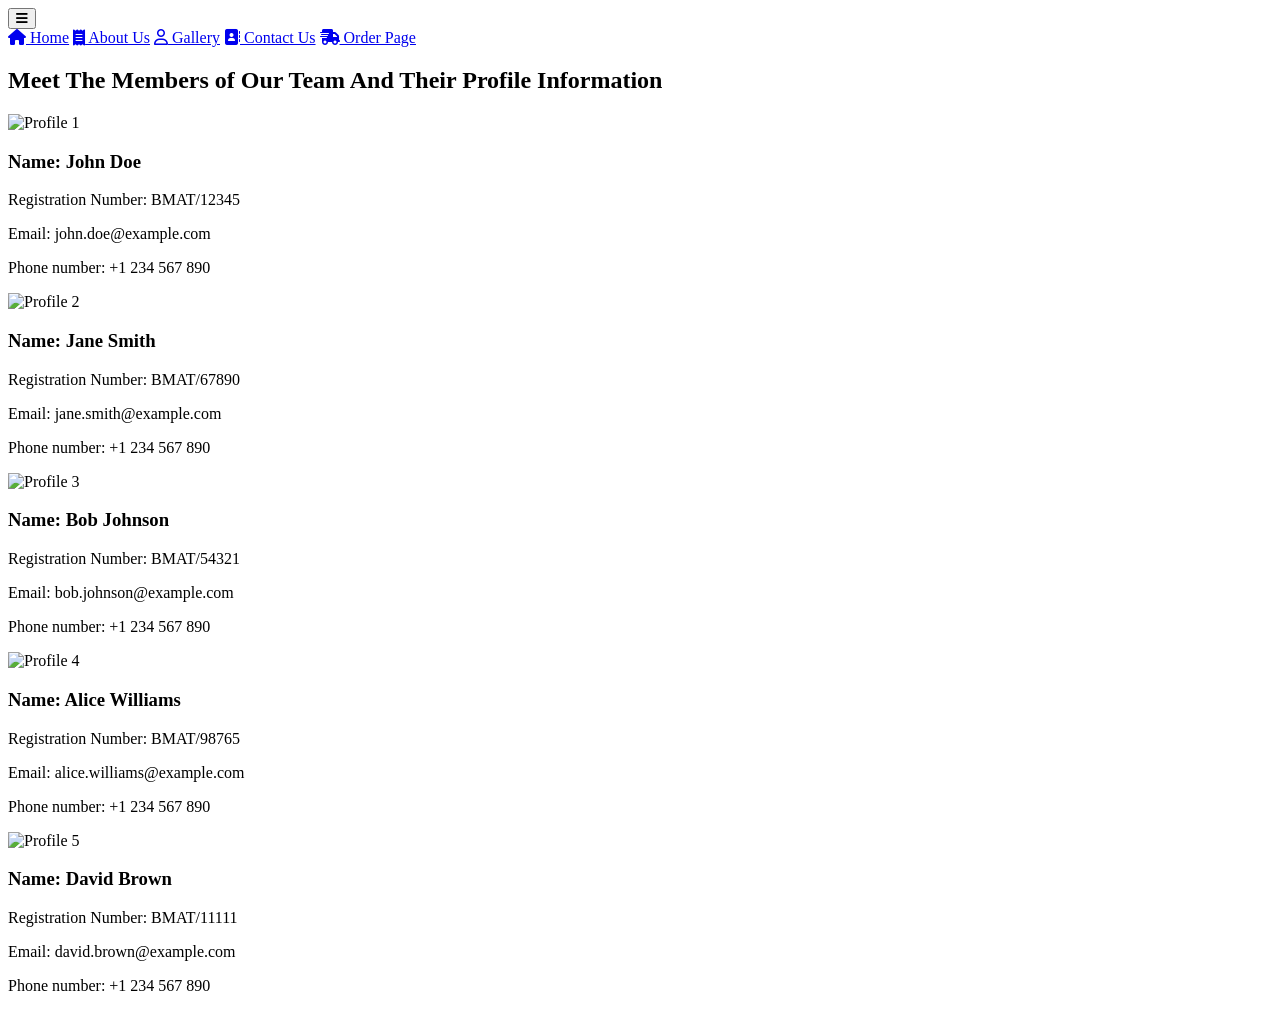
==== index.html @ 3a96a972 "first commit" ====
<!DOCTYPE html>
<html lang="en">
<head>
    <meta charset="UTF-8">
    <meta name="viewport" content="width=device-width, initial-scale=1.0">
    <title>Homepage</title>
    <link rel="stylesheet" href="styles.css">

    <link href="https://fonts.googleapis.com/css2?family=Poppins:wght@300;400;500;600&display=swap" rel="stylesheet">
    <link rel="stylesheet" href="https://cdnjs.cloudflare.com/ajax/libs/font-awesome/6.4.0/css/all.min.css">
</head>
<body>
    <button class="sidebar-toggle" id="sidebarToggle">
        <i class="fas fa-bars"></i>
    </button>
    <div class="page-container">
        <div id="sidebarOverlay" class="sidebar-overlay"></div>
        <aside class="sidebar">
            <nav>
                <a href="#" class="active"><i class="fa-solid fa-house"></i> Home</a>
                <a href="about.html"><i class="fa-solid fa-receipt"></i> About Us</a>
                <a href="gallery.html" id="profileLink"><i class="fa-regular fa-user"></i> Gallery</a>
                <a href="contact.html"><i class="fa-solid fa-address-book"></i> Contact Us</a>
                <a href="order.html"><i class="fa-solid fa-truck-fast"></i> Order Page</a>
            </nav>
        </aside>

        <main class="content">
          <!-- Profile Information Section -->
            <h2>Meet The Members of Our Team And Their Profile Information</h2>

        <div class="cards-container">
                <div class="profile-card">
                    <img src="images/adire-fabrics.webp" alt="Profile 1">
                    <div class="card-info">
                        <h3>Name: John Doe</h3>
                        <p>Registration Number: BMAT/12345</p>
                        <p>Email: john.doe@example.com</p>
                        <p>Phone number: +1 234 567 890</p>
                    </div>
                </div>
                
                <div class="profile-card">
                    <img src="https://via.placeholder.com/150" alt="Profile 2">
                    <div class="card-info">
                        <h3>Name: Jane Smith</h3>
                        <p>Registration Number: BMAT/67890</p>
                        <p>Email: jane.smith@example.com</p>
                        <p>Phone number: +1 234 567 890</p>
                    </div>
                </div>
                
                <div class="profile-card">
                    <img src="https://via.placeholder.com/150" alt="Profile 3">
                    <div class="card-info">
                        <h3>Name: Bob Johnson</h3>
                        <p>Registration Number: BMAT/54321</p>
                        <p>Email: bob.johnson@example.com</p>
                        <p>Phone number: +1 234 567 890</p>

                    </div>
                </div>
                
                <div class="profile-card">
                    <img src="https://via.placeholder.com/150" alt="Profile 4">
                    <div class="card-info">
                        <h3>Name: Alice Williams</h3>
                        <p>Registration Number: BMAT/98765</p>
                        <p>Email: alice.williams@example.com</p>
                        <p>Phone number: +1 234 567 890</p>
                    </div>
                </div>
                
                <div class="profile-card">
                    <img src="https://via.placeholder.com/150" alt="Profile 5">
                    <div class="card-info">
                        <h3>Name: David Brown</h3>
                        <p>Registration Number: BMAT/11111</p>
                        <p>Email: david.brown@example.com</p>
                        <p>Phone number: +1 234 567 890</p>

                    </div>
                </div>
            </div>

            
        </main>



        </div>

    <script>
        // Mobile menu toggle functionality
        const sidebarToggle = document.getElementById('sidebarToggle');
        const pageContainer = document.querySelector('.page-container');
        const sidebarOverlay = document.getElementById('sidebarOverlay');

        sidebarToggle.addEventListener('click', () => {
            pageContainer.classList.toggle('sidebar-open');
        });

        sidebarOverlay.addEventListener('click', () => {
            pageContainer.classList.remove('sidebar-open');
        });
    </script>
</body>
</html>
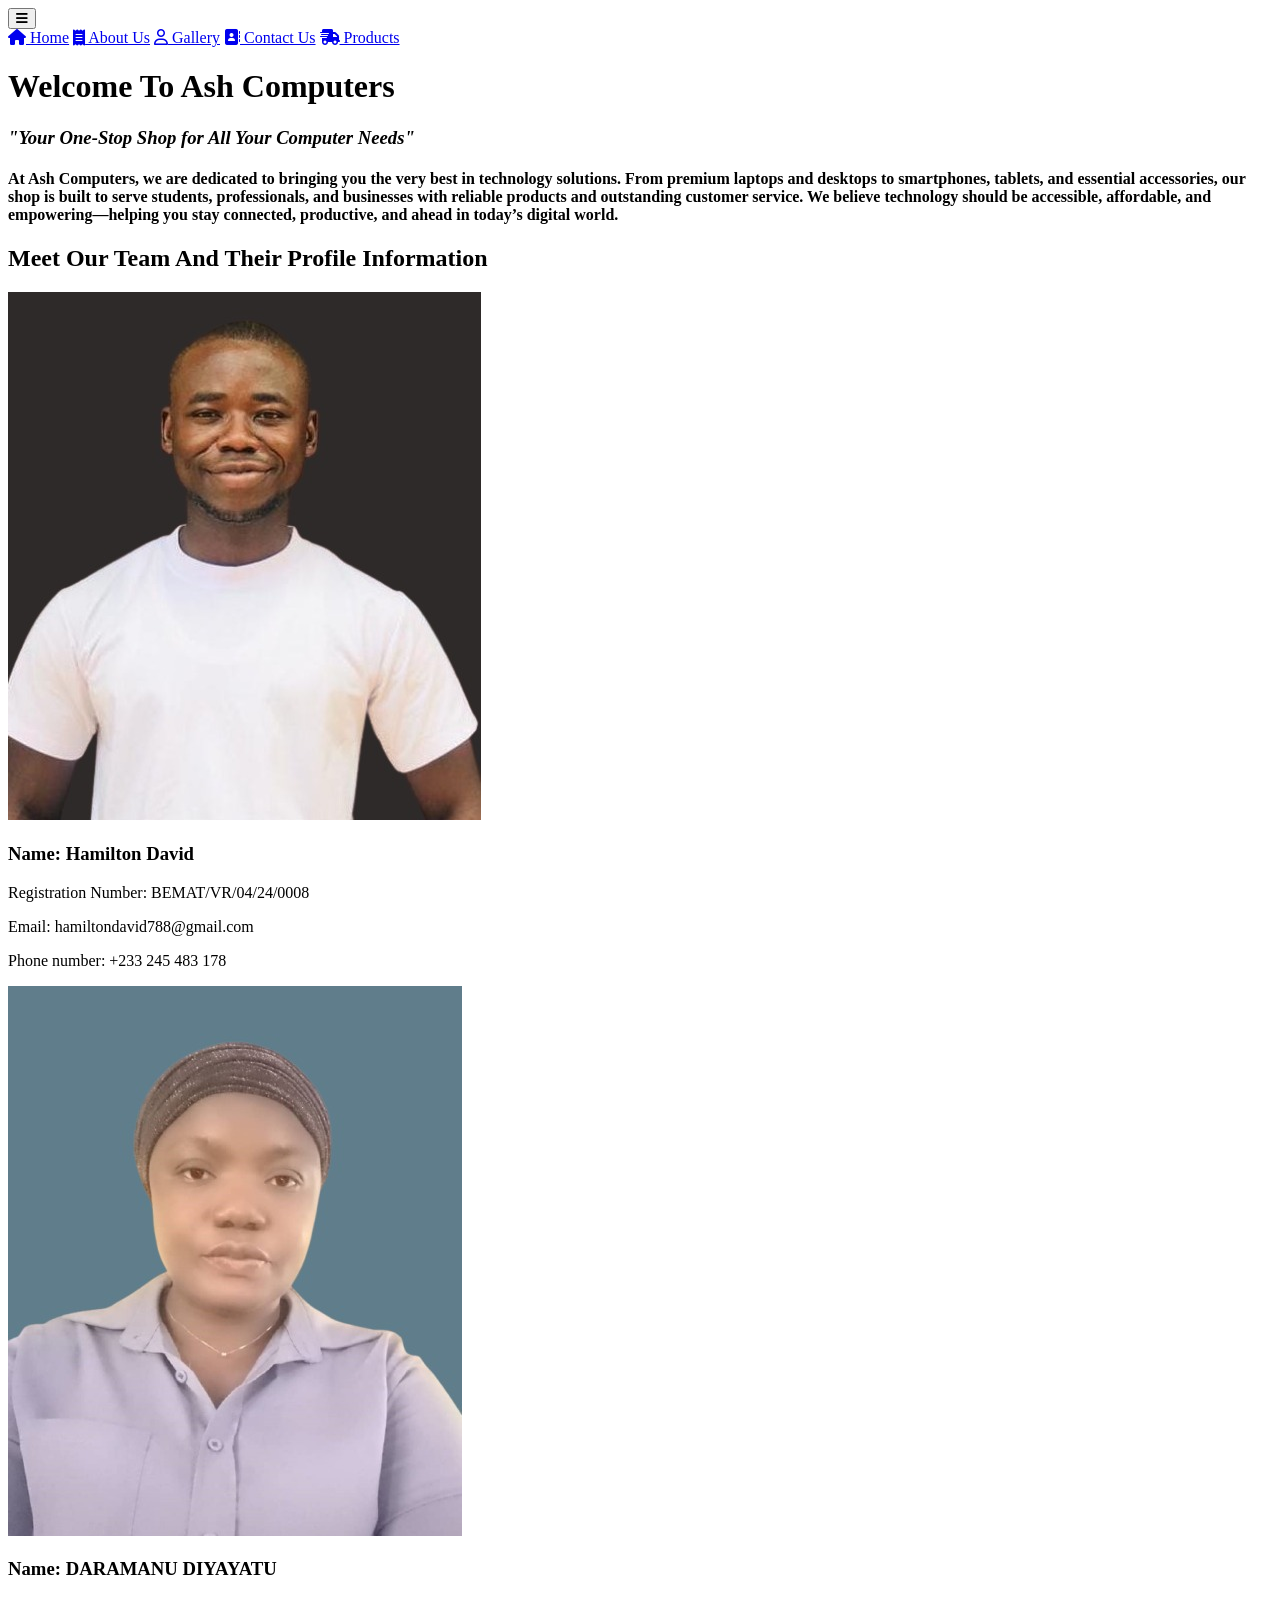
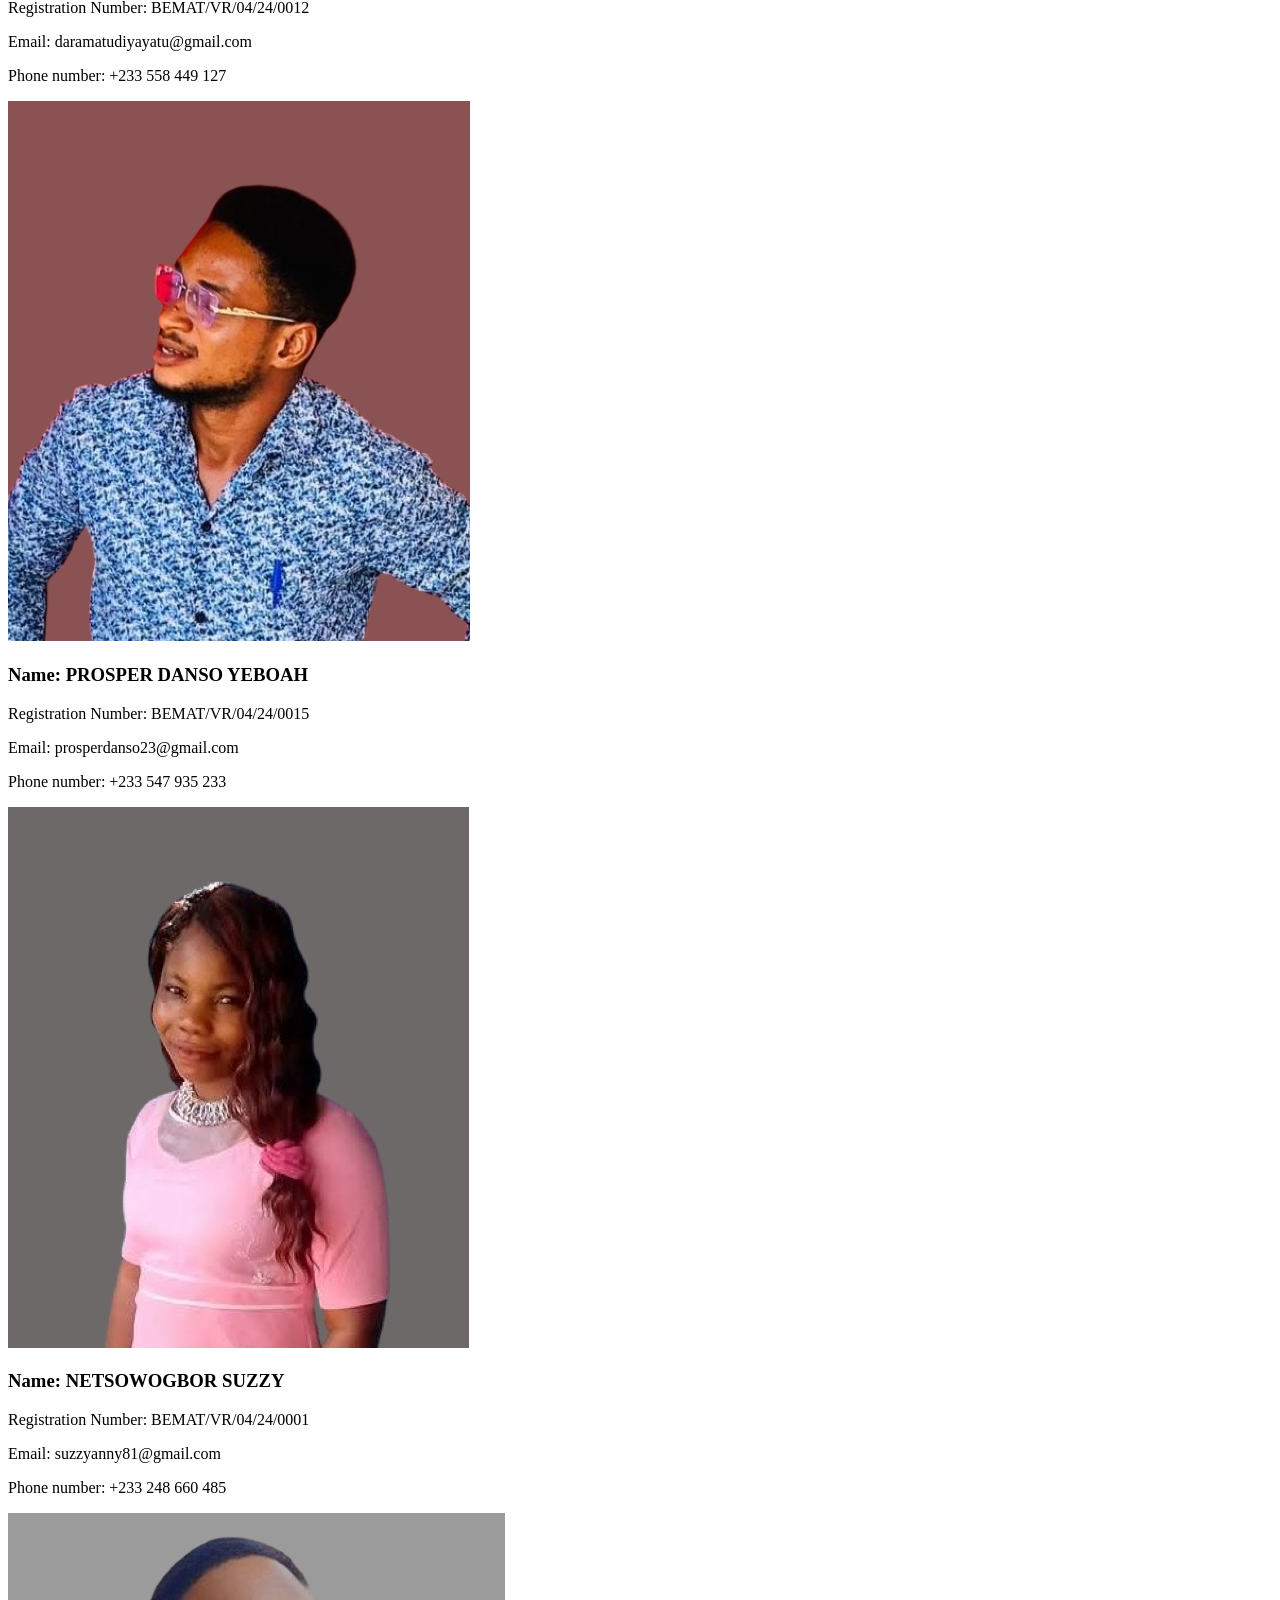
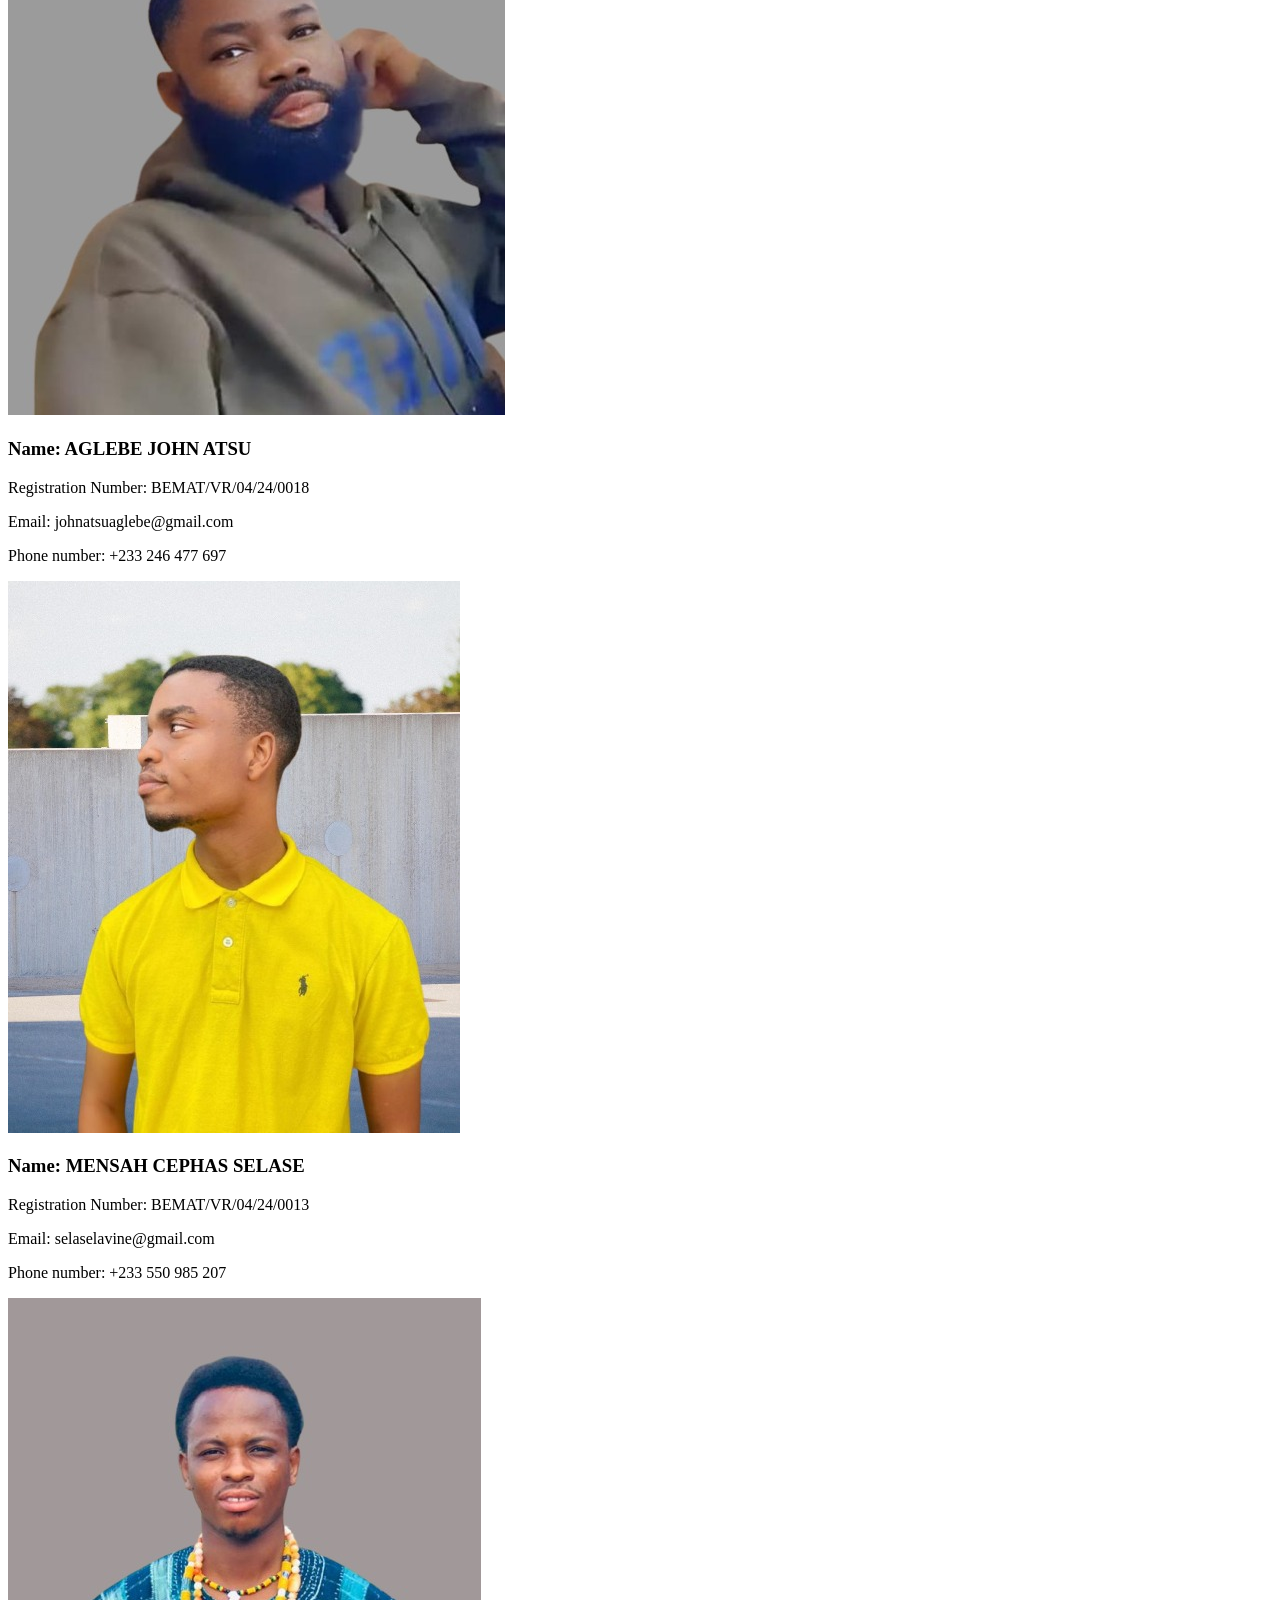
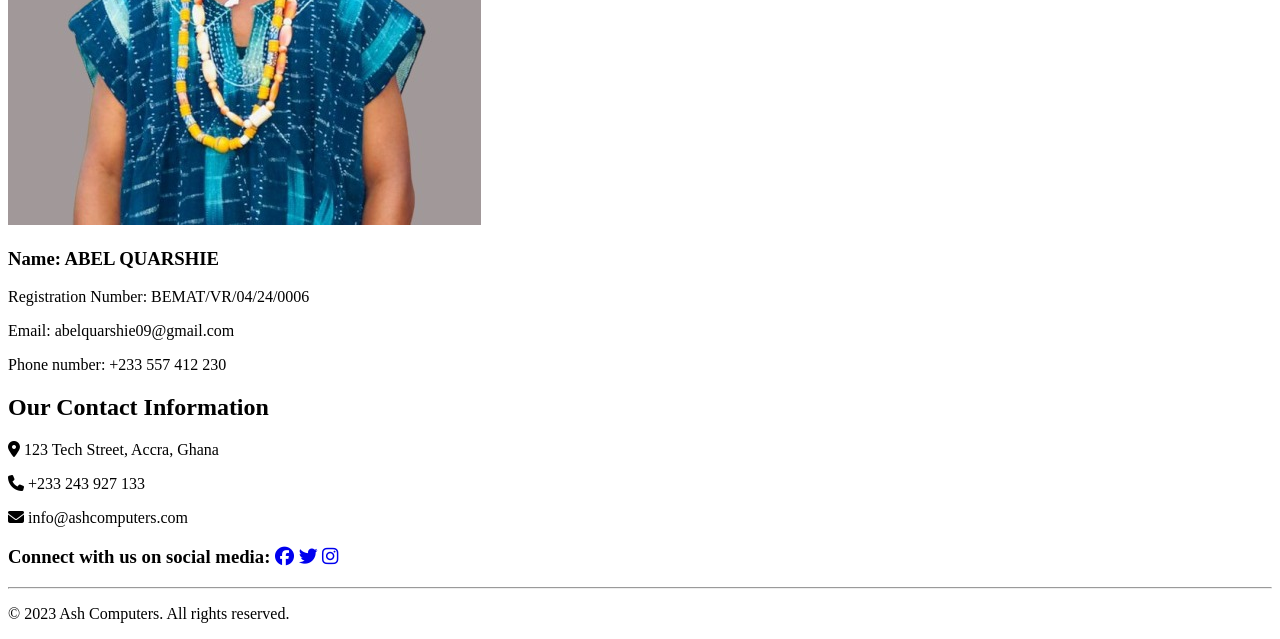
==== commit 4261f723: "Changes made to some profile images" ====
--- a/index.html
+++ b/index.html
@@ -21,75 +21,111 @@
                 <a href="about.html"><i class="fa-solid fa-receipt"></i> About Us</a>
                 <a href="gallery.html" id="profileLink"><i class="fa-regular fa-user"></i> Gallery</a>
                 <a href="contact.html"><i class="fa-solid fa-address-book"></i> Contact Us</a>
-                <a href="order.html"><i class="fa-solid fa-truck-fast"></i> Order Page</a>
+                <a href="products.html"><i class="fa-solid fa-truck-fast"></i> Products</a>
             </nav>
         </aside>
 
         <main class="content">
           <!-- Profile Information Section -->
-            <h2>Meet The Members of Our Team And Their Profile Information</h2>
+           <h1>Welcome To Ash Computers</h1>
+              <h3><em>"Your One-Stop Shop for All Your Computer Needs"</em></h3>
+           <h4>At Ash Computers, we are dedicated to bringing you the very best in technology solutions. From premium laptops and desktops to smartphones, tablets, and essential accessories, our shop is built to serve students, professionals, and businesses with reliable products and outstanding customer service. We believe technology should be accessible, affordable, and empowering—helping you stay connected, productive, and ahead in today’s digital world.</h4>
+
+            <h2>Meet Our Team And Their Profile Information</h2>
 
         <div class="cards-container">
                 <div class="profile-card">
-                    <img src="images/adire-fabrics.webp" alt="Profile 1">
+                    <img src="images/david-removebg-preview.jpg" alt="Profile 1">
                     <div class="card-info">
-                        <h3>Name: John Doe</h3>
-                        <p>Registration Number: BMAT/12345</p>
-                        <p>Email: john.doe@example.com</p>
-                        <p>Phone number: +1 234 567 890</p>
+                        <h3>Name: Hamilton David</h3>
+                        <p>Registration Number: BEMAT/VR/04/24/0008</p>
+                        <p>Email: hamiltondavid788@gmail.com</p>
+                        <p>Phone number: +233 245 483 178</p>
                     </div>
                 </div>
                 
                 <div class="profile-card">
-                    <img src="https://via.placeholder.com/150" alt="Profile 2">
+                    <img src="images/diyayatu-removebg-preview.jpg" alt="Profile 2">
                     <div class="card-info">
-                        <h3>Name: Jane Smith</h3>
-                        <p>Registration Number: BMAT/67890</p>
-                        <p>Email: jane.smith@example.com</p>
-                        <p>Phone number: +1 234 567 890</p>
+                        <h3>Name: DARAMANU DIYAYATU</h3>
+                        <p>Registration Number: BEMAT/VR/04/24/0012</p>
+                        <p>Email: daramatudiyayatu@gmail.com</p>
+                        <p>Phone number: +233 558 449 127</p>
                     </div>
                 </div>
                 
                 <div class="profile-card">
-                    <img src="https://via.placeholder.com/150" alt="Profile 3">
+                    <img src="images/prosper-removebg-preview.jpg" alt="Profile 3">
                     <div class="card-info">
-                        <h3>Name: Bob Johnson</h3>
-                        <p>Registration Number: BMAT/54321</p>
-                        <p>Email: bob.johnson@example.com</p>
-                        <p>Phone number: +1 234 567 890</p>
-
+                        <h3>Name: PROSPER DANSO YEBOAH</h3>
+                        <p>Registration Number: BEMAT/VR/04/24/0015</p>
+                        <p>Email: prosperdanso23@gmail.com</p>
+                        <p>Phone number: +233 547 935 233</p>
                     </div>
                 </div>
                 
                 <div class="profile-card">
-                    <img src="https://via.placeholder.com/150" alt="Profile 4">
+                    <img src="images/suzzyanny.jpg" alt="Profile 4">
                     <div class="card-info">
-                        <h3>Name: Alice Williams</h3>
-                        <p>Registration Number: BMAT/98765</p>
-                        <p>Email: alice.williams@example.com</p>
-                        <p>Phone number: +1 234 567 890</p>
+                        <h3>Name: NETSOWOGBOR SUZZY</h3>
+                        <p>Registration Number: BEMAT/VR/04/24/0001</p>
+                        <p>Email: suzzyanny81@gmail.com</p>
+                        <p>Phone number: +233 248 660 485</p>
                     </div>
                 </div>
                 
                 <div class="profile-card">
-                    <img src="https://via.placeholder.com/150" alt="Profile 5">
+                    <img src="images/john-removebg-preview.jpg" alt="Profile 5">
                     <div class="card-info">
-                        <h3>Name: David Brown</h3>
-                        <p>Registration Number: BMAT/11111</p>
-                        <p>Email: david.brown@example.com</p>
-                        <p>Phone number: +1 234 567 890</p>
+                        <h3>Name: AGLEBE JOHN ATSU</h3>
+                        <p>Registration Number: BEMAT/VR/04/24/0018</p>
+                        <p>Email: johnatsuaglebe@gmail.com</p>
+                        <p>Phone number: +233 246 477 697</p>
+                    </div>
+                </div>
 
+                <div class="profile-card">
+                    <img src="images/cephas-removebg-preview.jpg" alt="Profile 2">
+                    <div class="card-info">
+                        <h3>Name: MENSAH CEPHAS SELASE</h3>
+                        <p>Registration Number: BEMAT/VR/04/24/0013</p>
+                        <p>Email: selaselavine@gmail.com</p>
+                        <p>Phone number: +233 550 985 207</p>
+                    </div>
+                </div>
+
+                <div class="profile-card">
+                    <img src="images/abel-removebg-preview.jpg" alt="Profile 2">
+                    <div class="card-info">
+                        <h3>Name: ABEL QUARSHIE</h3>
+                        <p>Registration Number: BEMAT/VR/04/24/0006</p>
+                        <p>Email: abelquarshie09@gmail.com</p>
+                        <p>Phone number: +233 557 412 230</p>
                     </div>
                 </div>
             </div>
 
-            
+            <div>
+        <h2>Our Contact Information</h2>
+        <p><i class="fa-solid fa-location-dot"></i> 123 Tech Street, Accra, Ghana</p>
+        <p><i class="fa-solid fa-phone"></i> +233 243 927 133</p>
+        <p><i class="fa-solid fa-envelope"></i> info@ashcomputers.com</p>
+    </div>
+
+    <h3>
+        Connect with us on social media:
+        <a href="https://www.facebook.com/ashcomputers" target="_blank"><i class="fab fa-facebook"></i></a>
+        <a href="https://www.twitter.com/ashcomputers" target="_blank"><i class="fab fa-twitter"></i></a>
+        <a href="https://www.instagram.com/ashcomputers" target="_blank"><i class="fab fa-instagram"></i></a>
+    </h3>
+    <div>
+        <hr>
+        <p>&copy; 2023 Ash Computers. All rights reserved.</p>
+    </div>
+
         </main>
-
-
-
         </div>
-
+        
     <script>
         // Mobile menu toggle functionality
         const sidebarToggle = document.getElementById('sidebarToggle');
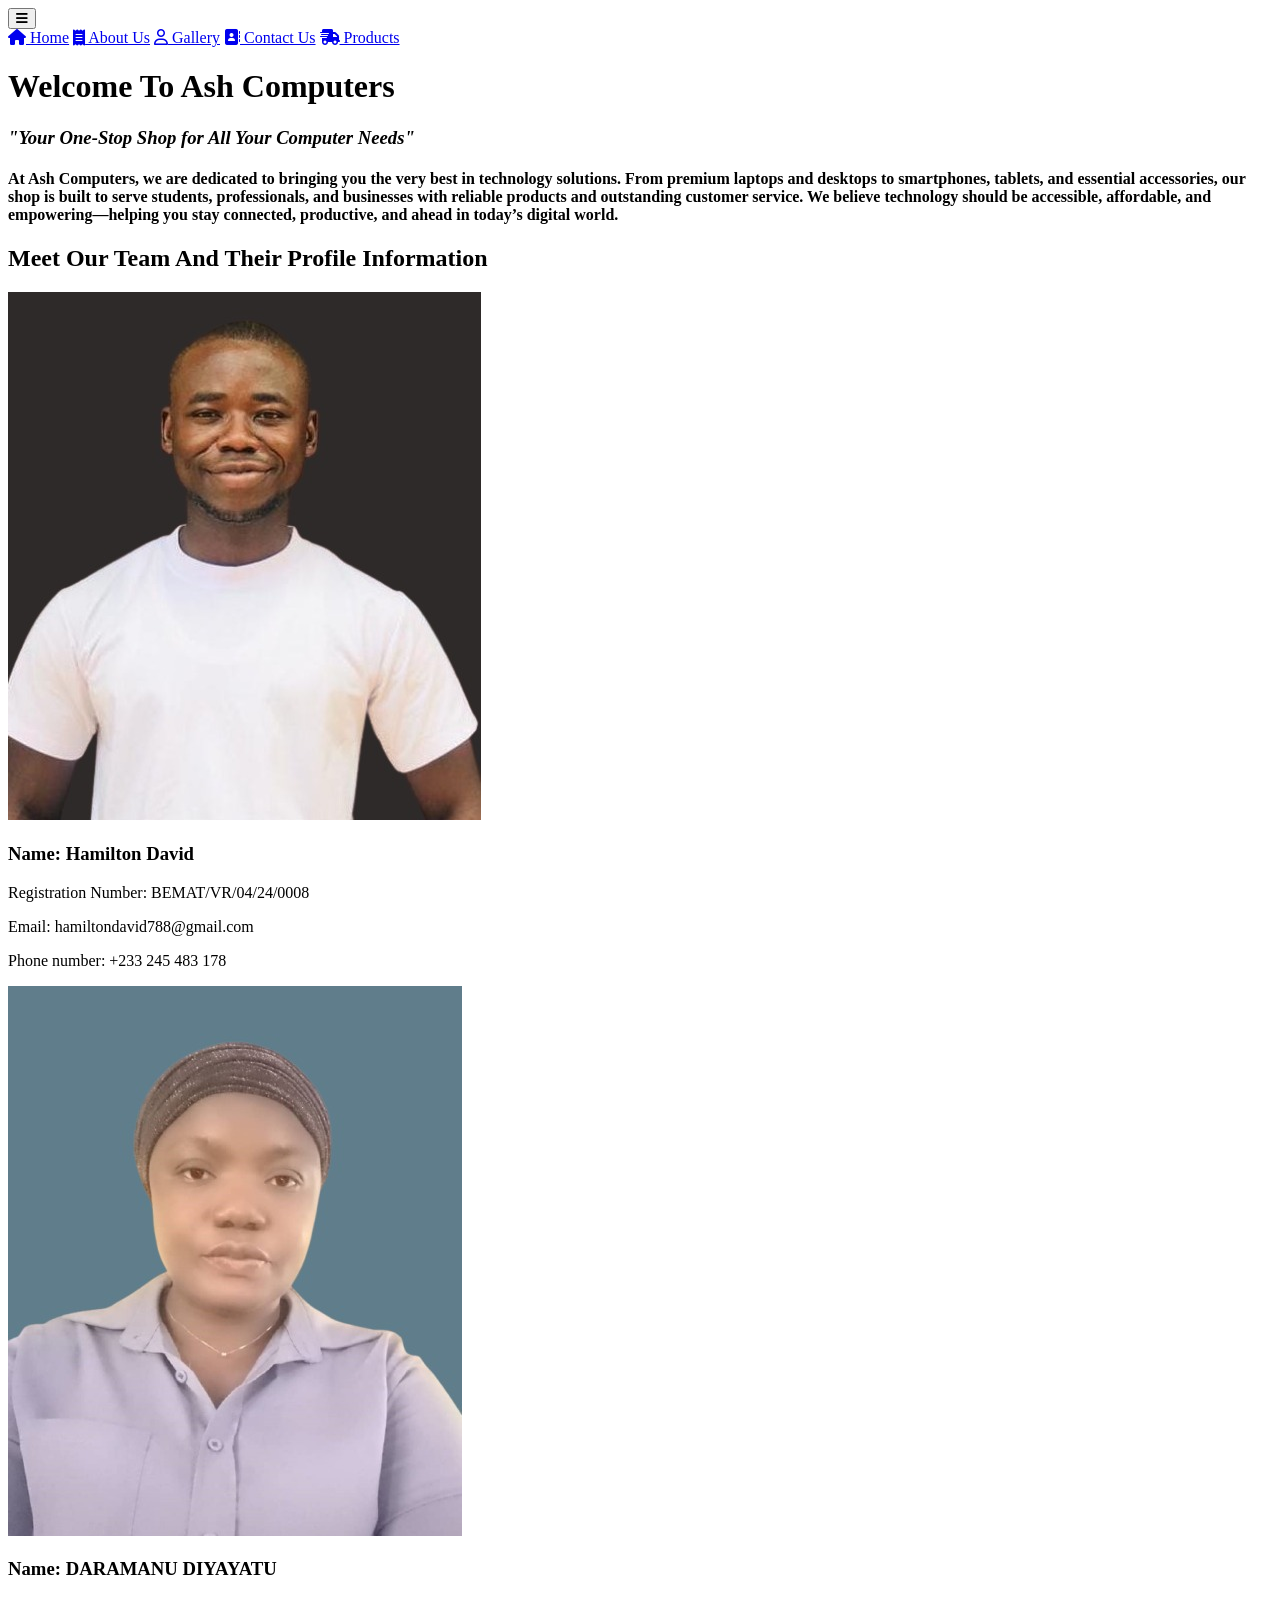
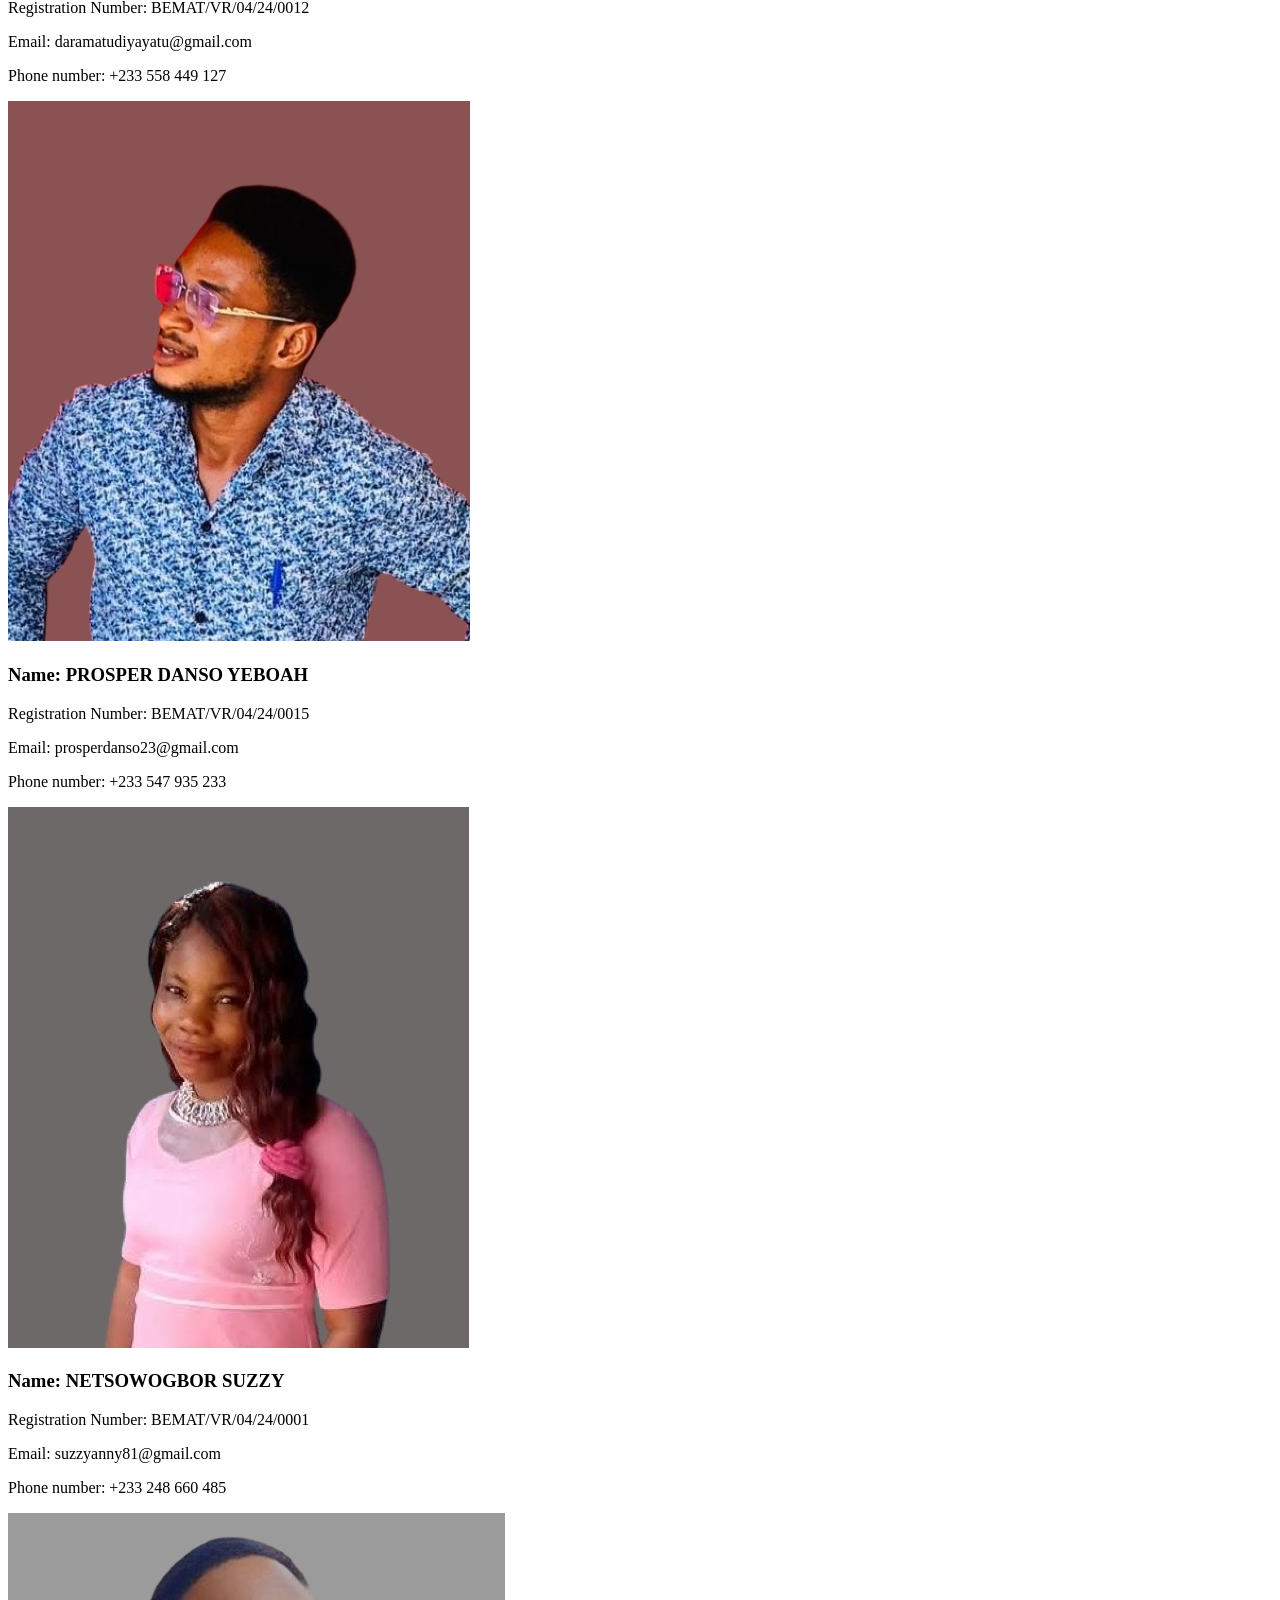
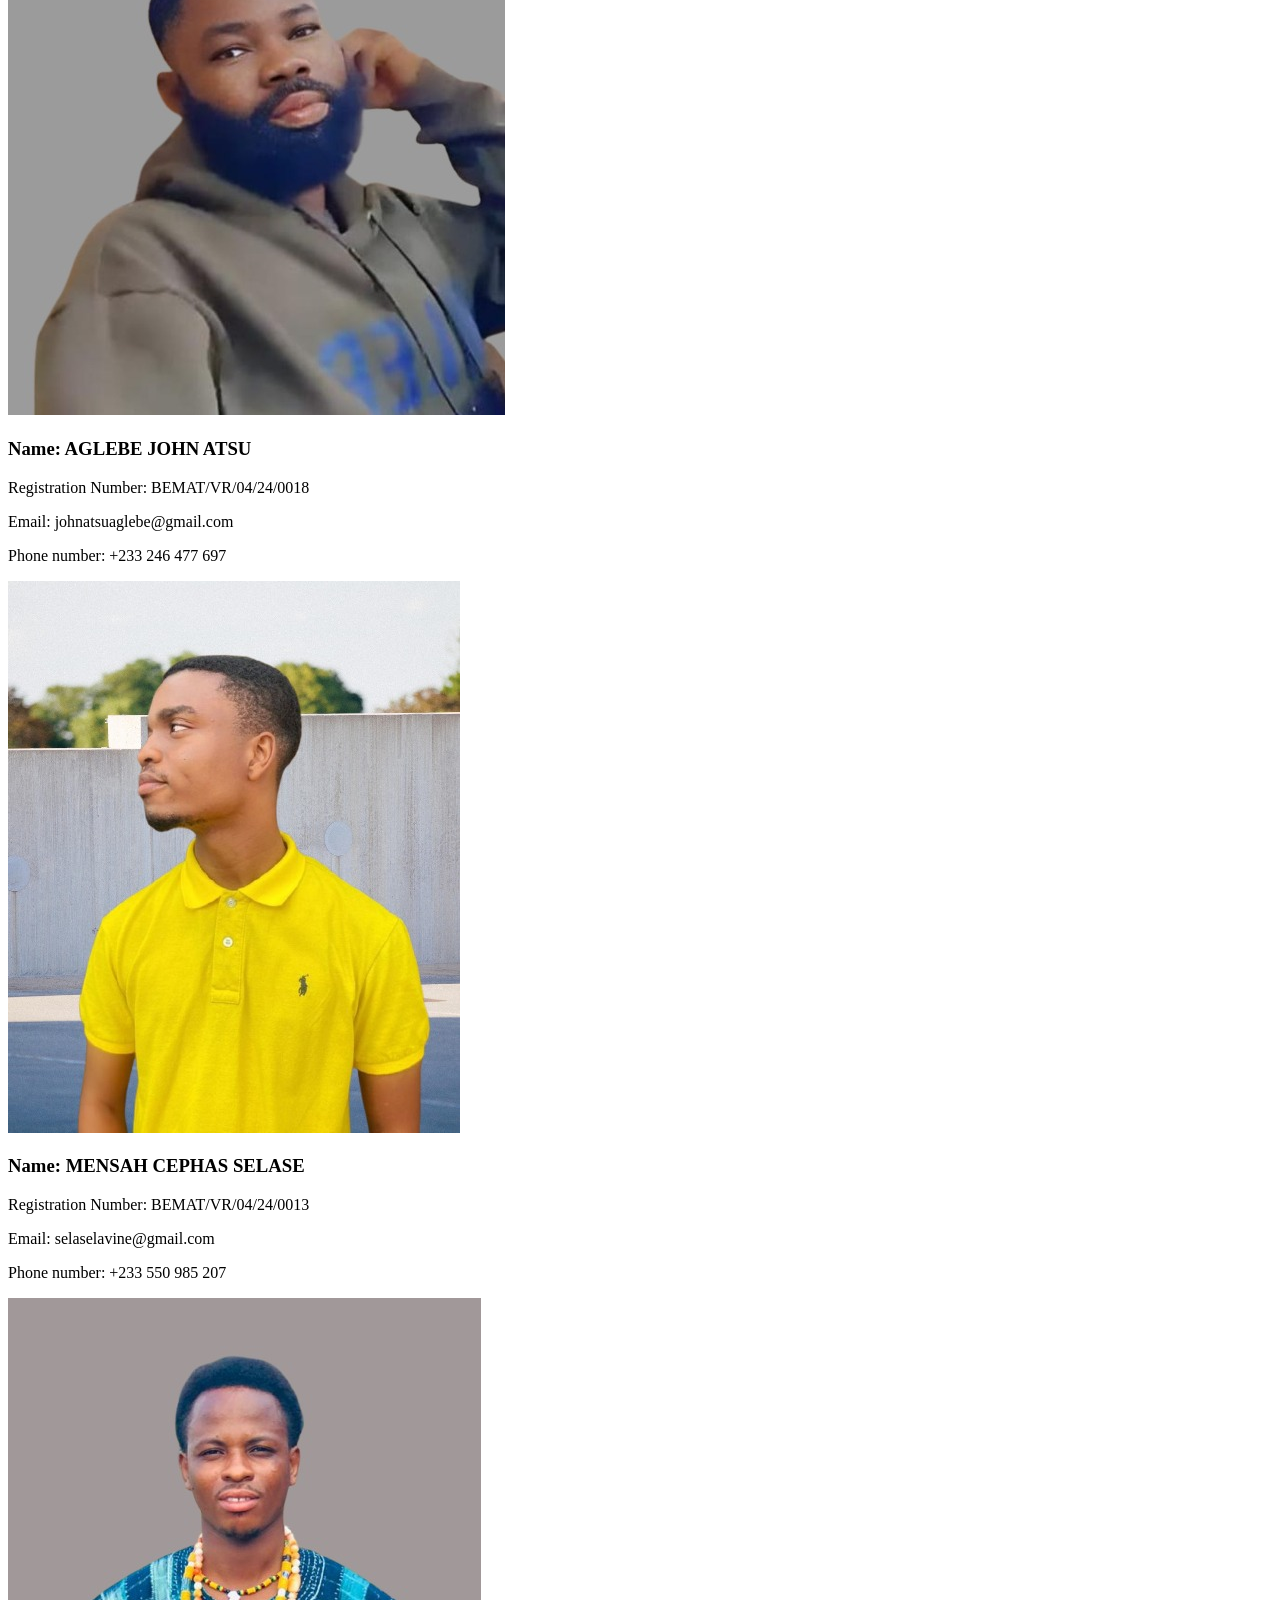
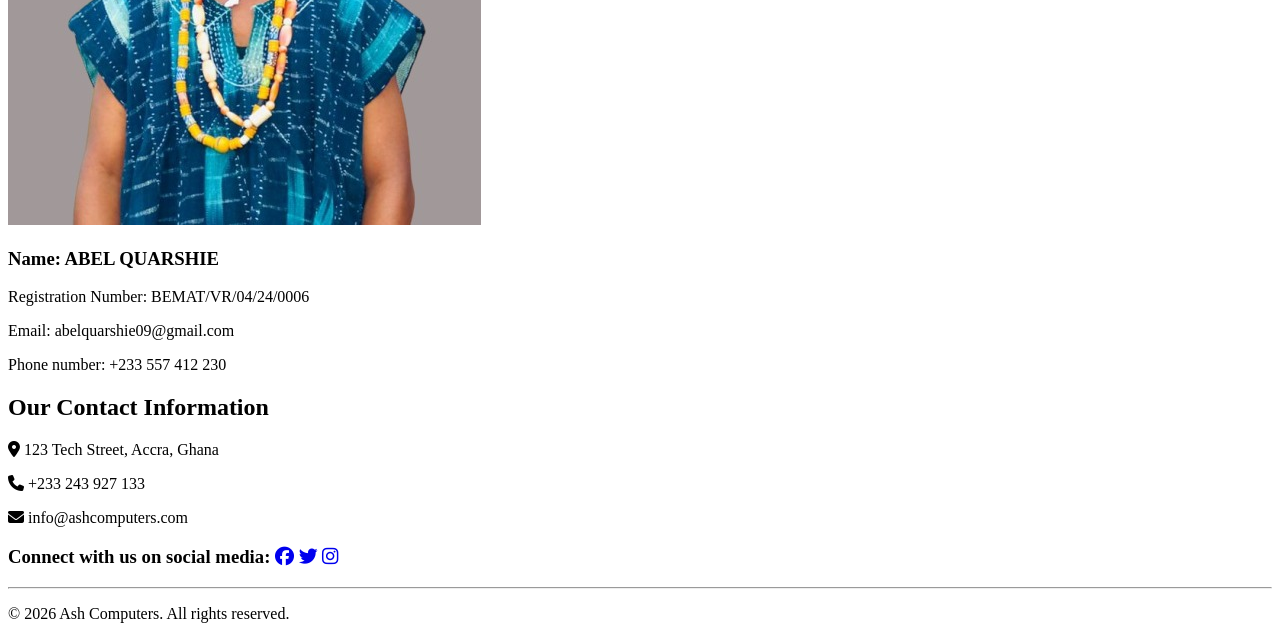
==== commit 234d6866: "Year attached to copyright changed to current year" ====
--- a/index.html
+++ b/index.html
@@ -120,7 +120,7 @@
     </h3>
     <div>
         <hr>
-        <p>&copy; 2023 Ash Computers. All rights reserved.</p>
+        <p>&copy; 2026 Ash Computers. All rights reserved.</p>
     </div>
 
         </main>
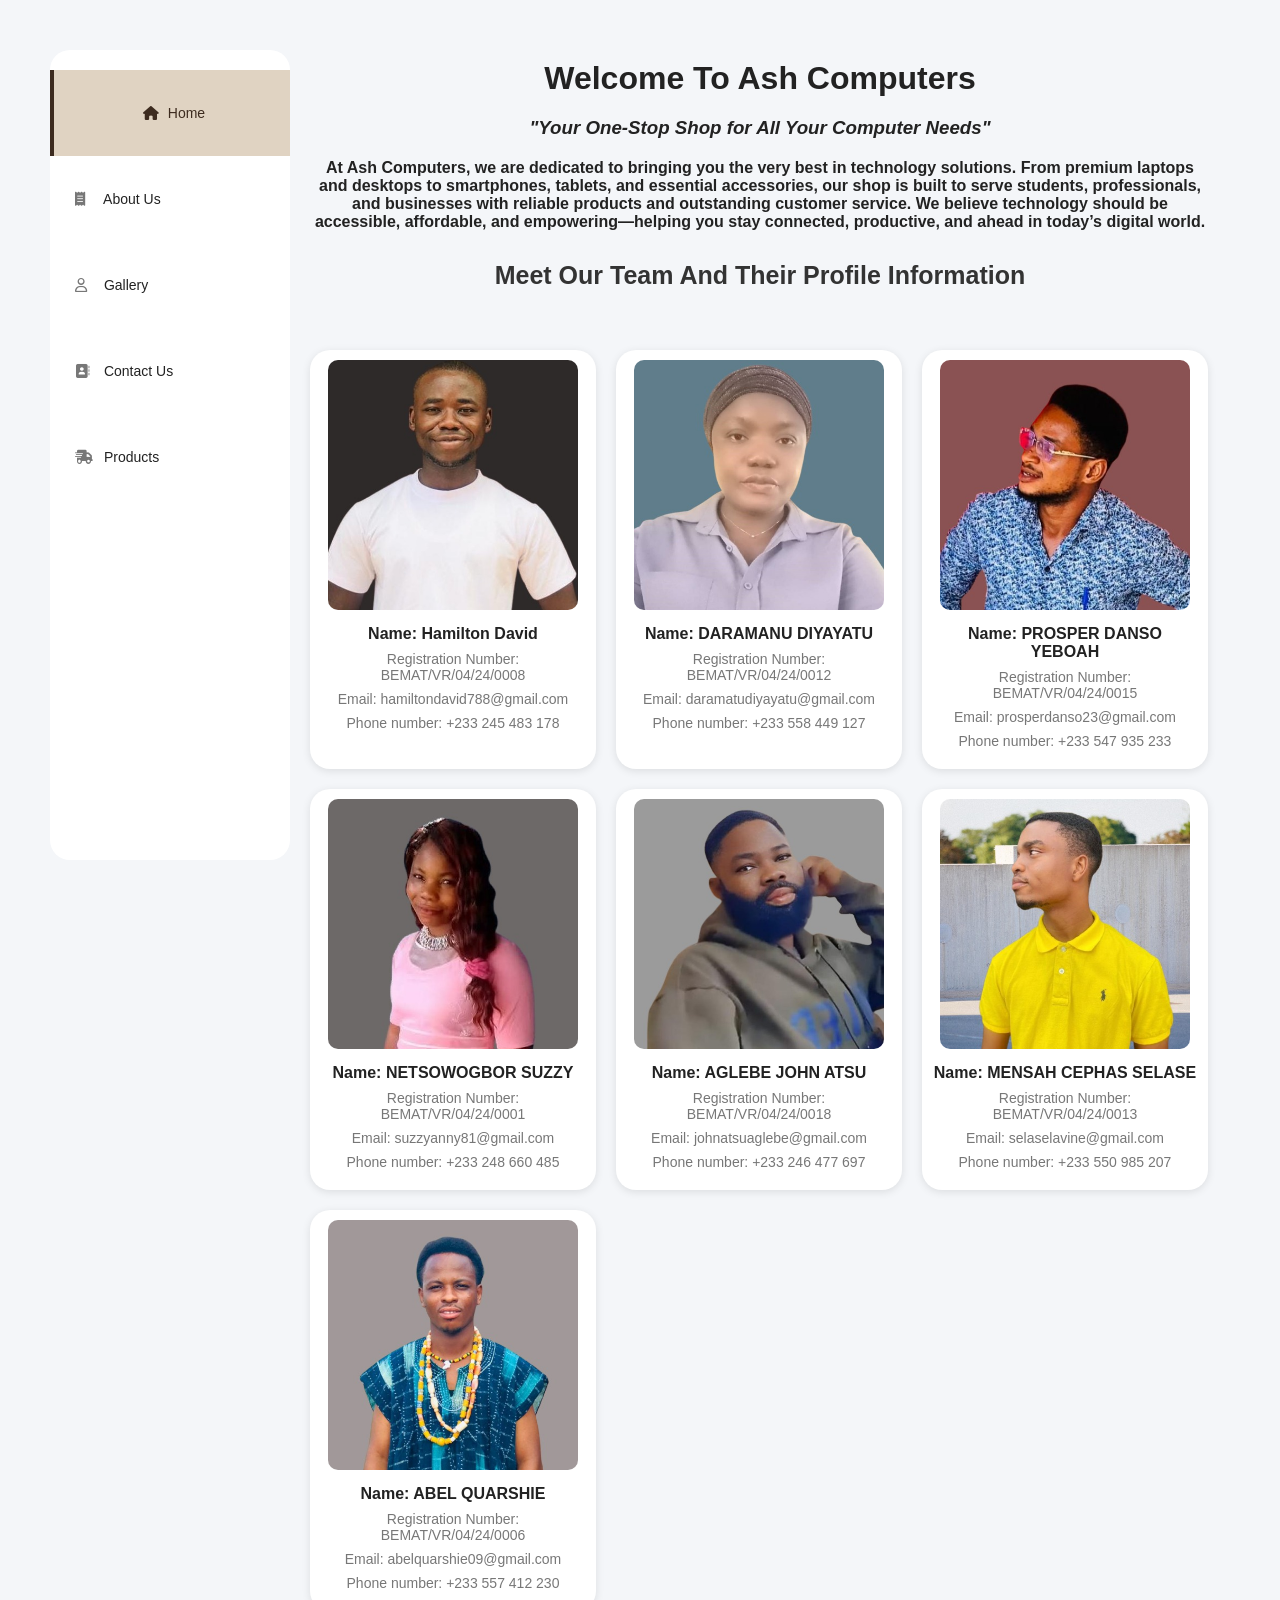
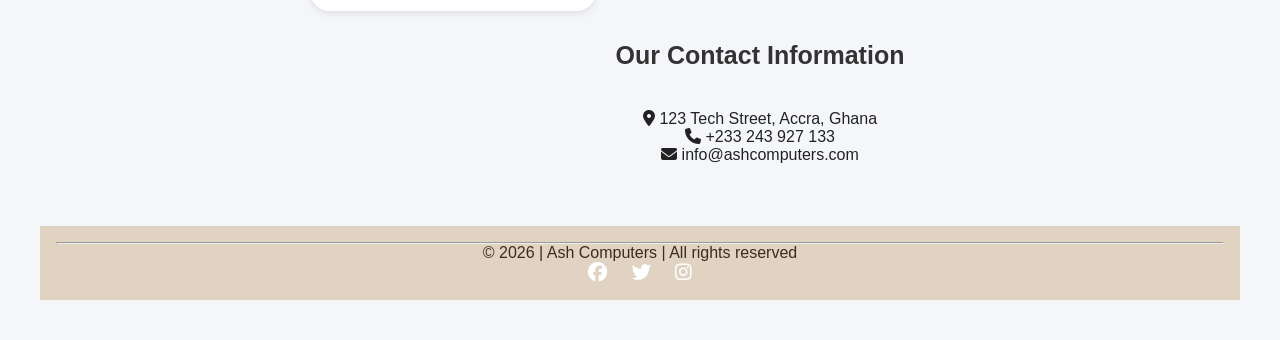
==== commit adaa303c: "Final commit" ====
--- a/index.html
+++ b/index.html
@@ -112,18 +112,15 @@
         <p><i class="fa-solid fa-envelope"></i> info@ashcomputers.com</p>
     </div>
 
-    <h3>
-        Connect with us on social media:
-        <a href="https://www.facebook.com/ashcomputers" target="_blank"><i class="fab fa-facebook"></i></a>
-        <a href="https://www.twitter.com/ashcomputers" target="_blank"><i class="fab fa-twitter"></i></a>
-        <a href="https://www.instagram.com/ashcomputers" target="_blank"><i class="fab fa-instagram"></i></a>
-    </h3>
-    <div>
-        <hr>
-        <p>&copy; 2026 Ash Computers. All rights reserved.</p>
-    </div>
-
         </main>
+        
+        </div>
+        <div class="footer">
+            <hr>
+            <p>&copy; 2026 | Ash Computers | All rights reserved</p>
+            <a href="https://www.facebook.com/ashcomputers" target="_blank"><i class="fab fa-facebook"></i></a>
+            <a href="https://www.twitter.com/ashcomputers" target="_blank"><i class="fab fa-twitter"></i></a>
+            <a href="https://www.instagram.com/ashcomputers" target="_blank"><i class="fab fa-instagram"></i></a>
         </div>
         
     <script>
--- a/styles.css
+++ b/styles.css
@@ -0,0 +1,936 @@
+:root {
+    --primary: #3D2B1F;
+    --primary-light: #E0D3C2;
+    --bg-color: #F4F6F9;
+    --text-dark: #222;
+    --text-light: #777;
+    --white: #FFFFFF;
+}
+
+* { box-sizing: border-box; margin: 0; padding: 0; font-family: 'Poppins', sans-serif; }
+
+body { background-color: var(--bg-color); color: var(--text-dark); }
+
+.sidebar-toggle {
+    display: none;
+    background: none;
+    border: none;
+    color: var(--white);
+    font-size: 20px;
+    cursor: pointer;
+    position: fixed;
+    top: 20px;
+    left: 20px;
+    z-index: 1000;
+    background: var(--primary);
+    padding: 10px;
+    border-radius: 8px;
+    box-shadow: 0 2px 8px rgba(0,0,0,0.2);
+}
+
+.sidebar-toggle i {
+    color: var(--bg-color);
+}
+
+.sidebar-overlay {
+    position: fixed;
+    inset: 0;
+    background: rgba(0,0,0,0.55);
+    opacity: 0;
+    visibility: hidden;
+    transition: opacity 180ms ease-in-out;
+    z-index: 900;
+}
+
+.page-container.sidebar-open .sidebar-overlay {
+    opacity: 1;
+    visibility: visible;
+}
+
+.page-container { display: flex;  padding: 0 20px; }
+
+.sidebar {
+    background: var(--white); width: 220px; border-radius: 20px; padding: 20px 0;
+    display: flex; flex-direction: column; justify-content: space-between;
+    height: 90vh; position: sticky; top: 20px; margin-top: 10px;
+}
+.sidebar nav a {
+    display: block; padding: 35px 25px; color: var(--text-dark); text-decoration: none; font-size: 14px; font-weight: 500; transition: 0.3s; text-align: left;}
+
+.sidebar nav a i { width: 25px; color: var(--text-light); }
+
+.sidebar nav a.active { background: var(--primary-light); color: var(--primary); border-left: 4px solid var(--primary); text-align: center; }
+
+.sidebar nav a.active i { color: var(--primary); }
+
+.content { flex: 1; display: flex; flex-direction: column; gap: 20px; margin-bottom: 10px; }
+h2 { font-size: 25px; text-align: center; padding: 10px; color: var(--primary); }
+
+/* Cards Container */
+.cards-container {
+    display: flex;
+    flex-wrap: wrap;
+    gap: 20px;
+    justify-content: flex-start;
+}
+
+/* Student Profile Section */
+.profile-card {
+    background: var(--white); 
+    border-radius: 20px; 
+    padding: 10px;
+    padding-bottom: 20px;
+    display: flex; 
+    flex-direction: column;
+    align-items: center;
+    gap: 15px;
+    width: calc(33.333% - 14px);
+    box-shadow: 0 2px 8px rgba(0,0,0,0.1);
+    transition: transform 0.3s ease;
+}
+
+.profile-card:hover {
+    transform: translateY(-5px);
+}
+
+.profile-card img {
+    width: 250px; 
+    height: 250px; 
+    border-radius: 10px; 
+    object-fit: cover; 
+    background: var(--primary-light);
+}
+
+.card-info {
+    display: flex;
+    flex-direction: column;
+    align-items: center;
+    gap: 8px;
+    text-align: center;
+}
+
+.card-info h3 {
+    font-size: 16px;
+    font-weight: 600;
+    margin: 0;
+}
+
+.card-info p {
+    font-size: 14px;
+    color: var(--text-light);
+    margin: 0;
+}
+
+@media (max-width: 900px) {
+    .profile-card { width: calc(50% - 10px); }
+}
+
+h2 {
+    color: #333; text-align: center;}
+
+form.contact-form {
+    background: #fff;
+    padding: 28px;
+    border-radius: 12px;
+    max-width: 620px;
+    width: min(100%, 620px);
+    margin: 0 auto 30px;
+    box-shadow: 0 6px 16px rgba(0,0,0,0.12);
+    display: grid;
+    gap: 18px;
+}
+
+.form-group {
+    display: flex;
+    flex-direction: column;
+    gap: 8px;
+}
+
+.form-group label,
+form.contact-form legend {
+    color: #444;
+    font-weight: 600;
+    font-size: 0.95rem;
+}
+
+label {
+    display: flex;
+    align-items: center;
+    gap: 6px;
+}
+
+form.contact-form fieldset {
+    border: 1px solid #ddd;
+    border-radius: 8px;
+    padding: 12px 14px;
+    display: grid;
+    gap: 8px;
+}
+
+form.contact-form fieldset legend {
+    padding: 0 5px;
+}
+
+form.contact-form input[type="text"],
+form.contact-form input[type="email"],
+form.contact-form textarea {
+    width: 100%;
+    padding: 10px 12px;
+    border: 1px solid #ccc;
+    border-radius: 8px;
+    font-size: 0.95rem;
+    transition: border-color 0.2s ease, box-shadow 0.2s ease;
+}
+
+form.contact-form input[type="text"]:focus,
+form.contact-form input[type="email"]:focus,
+form.contact-form textarea:focus {
+    outline: none;
+    border-color: var(--primary);
+    box-shadow: 0 0 0 3px rgba(220, 164, 54, 0.2);
+}
+
+form.contact-form textarea {
+    min-height: 110px;
+    resize: vertical;
+}
+
+form.contact-form button {
+    width: max-content;
+    margin: 0 auto;
+    padding: 10px 22px;
+    border-radius: 8px;
+    font-weight: 700;
+}
+
+input[type="radio"], input[type="checkbox"] {
+    margin-right: 8px;
+    accent-color: var(--primary);
+}
+
+
+
+#textarea {
+    width: 95%;
+    height: 100px;
+    padding: 8px;
+    margin-top: 5px;
+    margin-bottom: 15px;
+    border: 1px solid #ccc;
+    border-radius: 4px;
+}
+button {
+    background-color: var(--primary);
+    color: var(--bg-color);
+    padding: 10px 18px;
+    border: none;
+    font-size: 16px;
+    font-weight: 600;
+    border-radius: 4px;
+    cursor: pointer;
+    display: block;
+    margin: auto;
+}
+
+button:hover {
+    background-color: #776b5b;
+}
+
+.container {
+    display: flex;
+    flex-direction: column;
+    align-items: center;
+    gap: 20px;
+}
+
+/* Invisible border table */
+.layout-table {
+    border: none;
+    width: 600px;
+    height: 200px;
+    margin: 0;
+}
+
+.layout-table td {
+    padding: 15px;
+    border: none; /* invisible borders */
+    background-color: var(--primary-light);
+    text-align: center;
+}
+
+.layout-table th {
+    background-color: var(--primary);
+    color: white;
+    padding: 15px;
+    text-align: center;
+    border: none;
+}
+
+/* Visible border table */
+.data-table {
+    border-collapse: collapse;
+    width: 100%;
+    max-width: 600px;
+    margin: 0 auto;
+    background-color: var(--primary-light);
+    box-shadow: 0 4px 8px rgba(0,0,0,0.1);
+}
+
+.data-table th, .data-table td {
+    border: 1px solid #333;
+    padding: 10px;
+    text-align: center;
+}
+
+.data-table th {
+    background-color: var(--primary);
+    color: white;
+}
+
+.data-table img {
+    width: 100%;
+    max-width: 100px;
+    height: auto;
+    border-radius: 4px;
+}
+
+/* Responsive adjustments for smaller screens */
+@media (max-width: 768px) {
+    .data-table th, .data-table td {
+        padding: 5px;
+        font-size: 14px;
+    }
+    .data-table img {
+        max-width: 50px;
+    }
+}
+
+/* Rollover images */
+.rollover-grid {
+    display: grid;
+    grid-template-columns: repeat(2, minmax(0, 1fr));
+    gap: 20px;
+    justify-items: center;
+    align-items: start;
+    margin: 0 auto;
+    width: min(100%, 1080px);
+}
+
+.rollover-grid .image-box {
+    margin: 0;
+}
+
+body {
+    font-family: Arial, sans-serif;
+    background-color: #f4f6f9;
+    text-align: center;
+    margin: 40px;
+}
+
+h2 {
+    margin-bottom: 30px;
+    color: #333;
+}
+
+/* Box model styling */
+.image-box {
+    margin: 20px;
+    padding: 15px;
+    border: 2px solid #ccc;
+    border-radius: 8px;
+    background-color: #fff;
+    position: relative; /* positioning concept */
+}
+
+/* Rollover effect */
+.rollover {
+    display: block;
+    width: 100%;
+    max-width: 500px;
+    height: auto;
+    transition: transform 0.3s, opacity 0.3s;
+}
+
+.rollover:hover {
+    transform: scale(1.1); /* enlarge on hover */
+    opacity: 0.8;          /* fade effect */
+    /* removed content URL swap to avoid missing-placeholder display issues */
+}
+
+/* Hyperlinked image styling */
+.hyperlink {
+    display: inline-block;
+    width: 500px;
+    height: 290px;
+    border: 3px solid #2196F3;
+    border-radius: 6px;
+    transition: box-shadow 0.3s;
+}
+
+.hyperlink:hover {
+    box-shadow: 0 0 12px rgba(33, 150, 243, 0.7);
+}
+
+/* About Section */
+.mission {
+    display: flex;
+    gap: 20px;
+    flex-wrap: wrap;
+}
+
+.mission-card {
+    background-color: var(--white);
+    border-radius: 12px;
+    padding: 20px;
+    width: 100%;
+    align-items: center;
+    margin: 20px 30px;
+    box-shadow: 0 4px 12px rgba(0,0,0,0.1);
+    border-left: 4px solid var(--primary);
+    transition: transform .25s;
+}
+
+.mission-card:hover {
+    transform: translateY(-3px);
+}
+
+.mission-card h3 {
+    font-size: 1.5rem;
+    color: var(--primary);
+    margin-bottom: 10px;
+}
+
+.mission-card p {
+    font-size: 1.0rem;
+    color: var(--text-dark);
+    line-height: 1.6;
+}
+
+/* ══════════════════════════════════════
+   COMMUNITY TESTIMONIALS
+══════════════════════════════════════ */
+.community-section {
+    background: var(--primary-light);
+    padding: 1.5rem 1rem;
+    margin-left: 0;
+}
+
+.community-inner {
+    max-width: 1200px;
+    margin: 0 auto;
+}
+
+.community-title {
+    font-family: 'Poppins', sans-serif;
+    font-size: 1.7rem;
+    font-weight: 700;
+    text-align: center;
+    text-transform: uppercase;
+    letter-spacing: .05em;
+    margin-bottom: 2.25rem;
+    color: var(--primary);
+}
+
+.testimonials-grid {
+    display: grid;
+    grid-template-columns: repeat(auto-fit, minmax(280px, 1fr));
+    gap: 1.25rem;
+}
+
+.testimonial-card {
+    background: var(--white);
+    border-radius: 15px;
+    padding: 1.5rem;
+    box-shadow: 0 4px 18px rgba(0,0,0,.08);
+    transition: transform .25s;
+}
+
+.testimonial-card:hover {
+    transform: translateY(-3px);
+}
+
+.testimonial-header {
+    display: flex;
+    align-items: center;
+    gap: .85rem;
+    margin-bottom: 1rem;
+}
+
+.testimonial-avatar {
+    width: 48px;
+    height: 48px;
+    border-radius: 50%;
+    overflow: hidden;
+    flex-shrink: 0;
+    background: var(--primary-light);
+}
+
+.testimonial-avatar img {
+    width: 100%;
+    height: 100%;
+    object-fit: cover;
+    object-position: center top;
+    display: block;
+}
+
+.testimonial-name {
+    font-family: 'Poppins', sans-serif;
+    font-size: .88rem;
+    font-weight: 600;
+    color: var(--text-dark);
+    margin-bottom: .1rem;
+}
+
+.testimonial-role {
+    font-size: .72rem;
+    color: var(--text-light);
+}
+
+.testimonial-text {
+    font-size: .82rem;
+    color: var(--text-dark);
+    line-height: 1.7;
+    font-style: italic;
+}
+
+/* Footer */
+.footer {
+    background-color: var(--primary-light);
+    color: var(--primary);
+    text-align: center;
+    padding: 1rem;
+    margin-top: 2rem;
+    position: static;
+}
+.footer a {
+    color: var(--white);
+    margin: 0 10px;
+    font-size: 1.2rem;
+    transition: color 0.3s;
+}
+.footer a:hover {
+    color: var(--primary);
+}
+/* ══════════════════════════════════════
+   RESPONSIVE DESIGN
+══════════════════════════════════════ */
+
+/* Mobile Styles (up to 768px) */
+@media (max-width: 768px) {
+    .sidebar-toggle {
+        display: block;
+    }
+
+    .page-container {
+        padding: 0;
+    }
+
+    .sidebar {
+        position: fixed;
+        top: 0;
+        left: -220px;
+        width: 220px;
+        height: 100vh;
+        margin-top: 0;
+        z-index: 1000;
+        transition: left 0.3s ease;
+        border-radius: 0;
+    }
+
+    .page-container.sidebar-open .sidebar {
+        left: 0;
+    }
+
+    .content {
+        margin-left: 0;
+        padding: 20px;
+        margin-bottom: 20px;
+    }
+
+    .welcome-header h2 {
+        font-size: 24px;
+        padding: 15px;
+    }
+
+    /* Fix horizontal overflow on mobile for product page */
+    .page-container,
+    body,
+    html {
+        overflow-x: hidden;
+        min-width: 0;
+    }
+
+    .content,
+    .container {
+        width: 100%;
+        max-width: 100%;
+        box-sizing: border-box;
+        padding: 0 12px;
+    }
+
+    .layout-table,
+    .data-table {
+        width: 100%;
+        max-width: 100%;
+        table-layout: fixed;
+        overflow-wrap: break-word;
+    }
+
+    .data-table th,
+    .data-table td {
+        font-size: 13px;
+        padding: 6px;
+    }
+
+    .data-table img {
+        max-width: 50px;
+        height: auto;
+    }
+
+    /* Rollover grid adjustments for mobile */
+    .rollover-grid {
+        grid-template-columns: 1fr;
+        gap: 15px;
+        width: 100%;
+    }
+
+    .rollover-grid .image-box {
+        margin: 10px 0;
+    }
+
+    /* Profile cards - stack vertically on mobile */
+    .cards-container {
+        flex-direction: column;
+        gap: 15px;
+    }
+
+    .profile-card {
+        width: 100%;
+        padding: 15px;
+    }
+
+    .profile-card img {
+        width: 200px;
+        height: 200px;
+    }
+
+    /* Mission cards - stack on mobile */
+    .mission {
+        flex-direction: column;
+        gap: 20px;
+    }
+
+    .mission-card {
+        margin: 0;
+        width: 100%;
+    }
+
+    /* Testimonials - single column on mobile */
+    .testimonials-grid {
+        grid-template-columns: 1fr;
+        gap: 1rem;
+    }
+
+    /* Tables - make scrollable on mobile */
+    .container {
+        flex-direction: column;
+        gap: 20px;
+    }
+
+    .layout-table {
+        width: 100%;
+        margin-right: 0;
+        overflow-x: auto;
+        display: block;
+        white-space: nowrap;
+    }
+
+    .layout-table td {
+        padding: 8px;
+        min-width: 60px;
+        text-align: center;
+    }
+
+    .data-table {
+        width: 100%;
+        overflow-x: auto;
+        display: block;
+        white-space: nowrap;
+    }
+
+    .data-table th,
+    .data-table td {
+        padding: 8px;
+        min-width: 80px;
+        text-align: center;
+    }
+
+    .data-table img {
+        width: 60px;
+        min-width: 60px;
+    }
+
+    /* Contact form - full width on mobile */
+    form.contact-form {
+        padding: 20px;
+        margin: 0;
+        width: 100%;
+        max-width: none;
+    }
+
+    /* Image boxes - center and reduce size */
+    .image-box {
+        margin: 15px;
+        padding: 10px;
+    }
+
+    .rollover, .hyperlink {
+        width: 120px;
+        height: 120px;
+    }
+
+    /* Community section */
+    .community-section {
+        margin-left: 0;
+        padding: 2rem 1rem;
+    }
+
+    /* General text adjustments */
+    h2 {
+        font-size: 20px;
+        padding: 10px;
+    }
+
+    .mission-card h3 {
+        font-size: 1.3rem;
+    }
+
+    .community-title {
+        font-size: 1.4rem;
+    }
+}
+
+/* Tablet Styles (769px to 1024px) */
+@media (min-width: 769px) and (max-width: 1024px) {
+    .page-container {
+        padding: 0 15px;
+    }
+
+    .sidebar {
+        width: 200px;
+    }
+
+    .content {
+        padding: 15px;
+    }
+
+    /* Profile cards - 2 per row on tablet */
+    .profile-card {
+        width: calc(50% - 10px);
+    }
+
+    .profile-card img {
+        width: 200px;
+        height: 200px;
+    }
+
+    /* Mission cards - side by side on tablet */
+    .mission {
+        display: flex;
+        flex-direction: row;
+        gap: 20px;
+    }
+
+    .mission-card {
+        width: calc(50% - 10px);
+        margin: 0;
+    }
+
+    /* Testimonials - 2 columns on tablet */
+    .testimonials-grid {
+        grid-template-columns: repeat(2, 1fr);
+    }
+
+    /* Tables - adjust sizing */
+    .data-table {
+        width: 100%;
+        max-width: 600px;
+    }
+
+    .layout-table {
+        width: 100%;
+        max-width: 600px;
+        height: 150px;
+    }
+
+    /* Contact form */
+    form.contact-form {
+        max-width: 500px;
+    }
+
+    /* Community section */
+    .community-section {
+        margin-left: 20px;
+        padding: 3rem 1.5rem;
+    }
+}
+
+/* Large Desktop Styles (1025px+) */
+@media (min-width: 1025px) {
+    .page-container {
+        max-width: 1400px;
+        margin: 0 auto;
+        padding: 0 10px;
+    }
+
+    .sidebar {
+        width: 240px;
+    }
+
+    .content {
+        padding: 20px;
+    }
+
+    /* Profile cards - 3 per row on large screens */
+    .profile-card {
+        width: calc(33.333% - 14px);
+    }
+
+    /* Mission cards - side by side */
+    .mission {
+        display: flex;
+        gap: 30px;
+    }
+
+    .mission-card {
+        flex: 1;
+        margin: 0;
+    }
+
+    /* Testimonials - 4 columns on very large screens */
+    @media (min-width: 1200px) {
+        .testimonials-grid {
+            grid-template-columns: repeat(2, 1fr);
+        }
+    }
+
+    /* Tables */
+    .container {
+        align-items: center;
+        gap: 30px;
+    }
+
+    .data-table {
+        width: 700px;
+    }
+
+    .layout-table {
+        width: 700px;
+        height: 200px;
+        margin: 0;
+    }
+
+    /* Contact form */
+    form.contact-form {
+        max-width: 700px;
+    }
+
+    /* Community section */
+    .community-section {
+        margin-left: auto;
+        padding: 1rem 2.5rem;
+    }
+}
+
+/* Extra small screens (up to 480px) */
+@media (max-width: 480px) {
+    .sidebar-toggle {
+        top: 10px;
+        left: 10px;
+        padding: 8px;
+        font-size: 18px;
+    }
+
+    .content {
+        padding: 5px 10px;
+    }
+
+    .welcome-header h2 {
+        font-size: 20px;
+        padding: 10px;
+    }
+
+    .profile-card {
+        padding: 10px;
+    }
+
+    .profile-card img {
+        width: 150px;
+        height: 150px;
+    }
+
+    .card-info h3 {
+        font-size: 14px;
+    }
+
+    .card-info p {
+        font-size: 12px;
+    }
+
+    form.contact-form {
+        padding: 15px;
+        gap: 15px;
+    }
+
+    .form-group label,
+    form.contact-form legend {
+        font-size: 0.9rem;
+    }
+
+    form.contact-form input[type="text"],
+    form.contact-form input[type="email"],
+    form.contact-form textarea {
+        padding: 8px 10px;
+        font-size: 0.9rem;
+    }
+
+    .image-box {
+        margin: 10px;
+        padding: 8px;
+    }
+
+    .rollover, .hyperlink {
+        width: 100px;
+        height: 100px;
+    }
+
+    .data-table img {
+        width: 60px;
+    }
+
+    .community-section {
+        padding: 1.5rem 0.5rem;
+    }
+
+    .testimonial-card {
+        padding: 1rem;
+    }
+
+    .testimonial-text {
+        font-size: 0.75rem;
+        line-height: 1.5;
+    }
+
+    .testimonial-header {
+        gap: 0.5rem;
+    }
+
+    .testimonial-avatar {
+        width: 40px;
+        height: 40px;
+    }
+
+    .testimonial-name {
+        font-size: 0.8rem;
+    }
+}
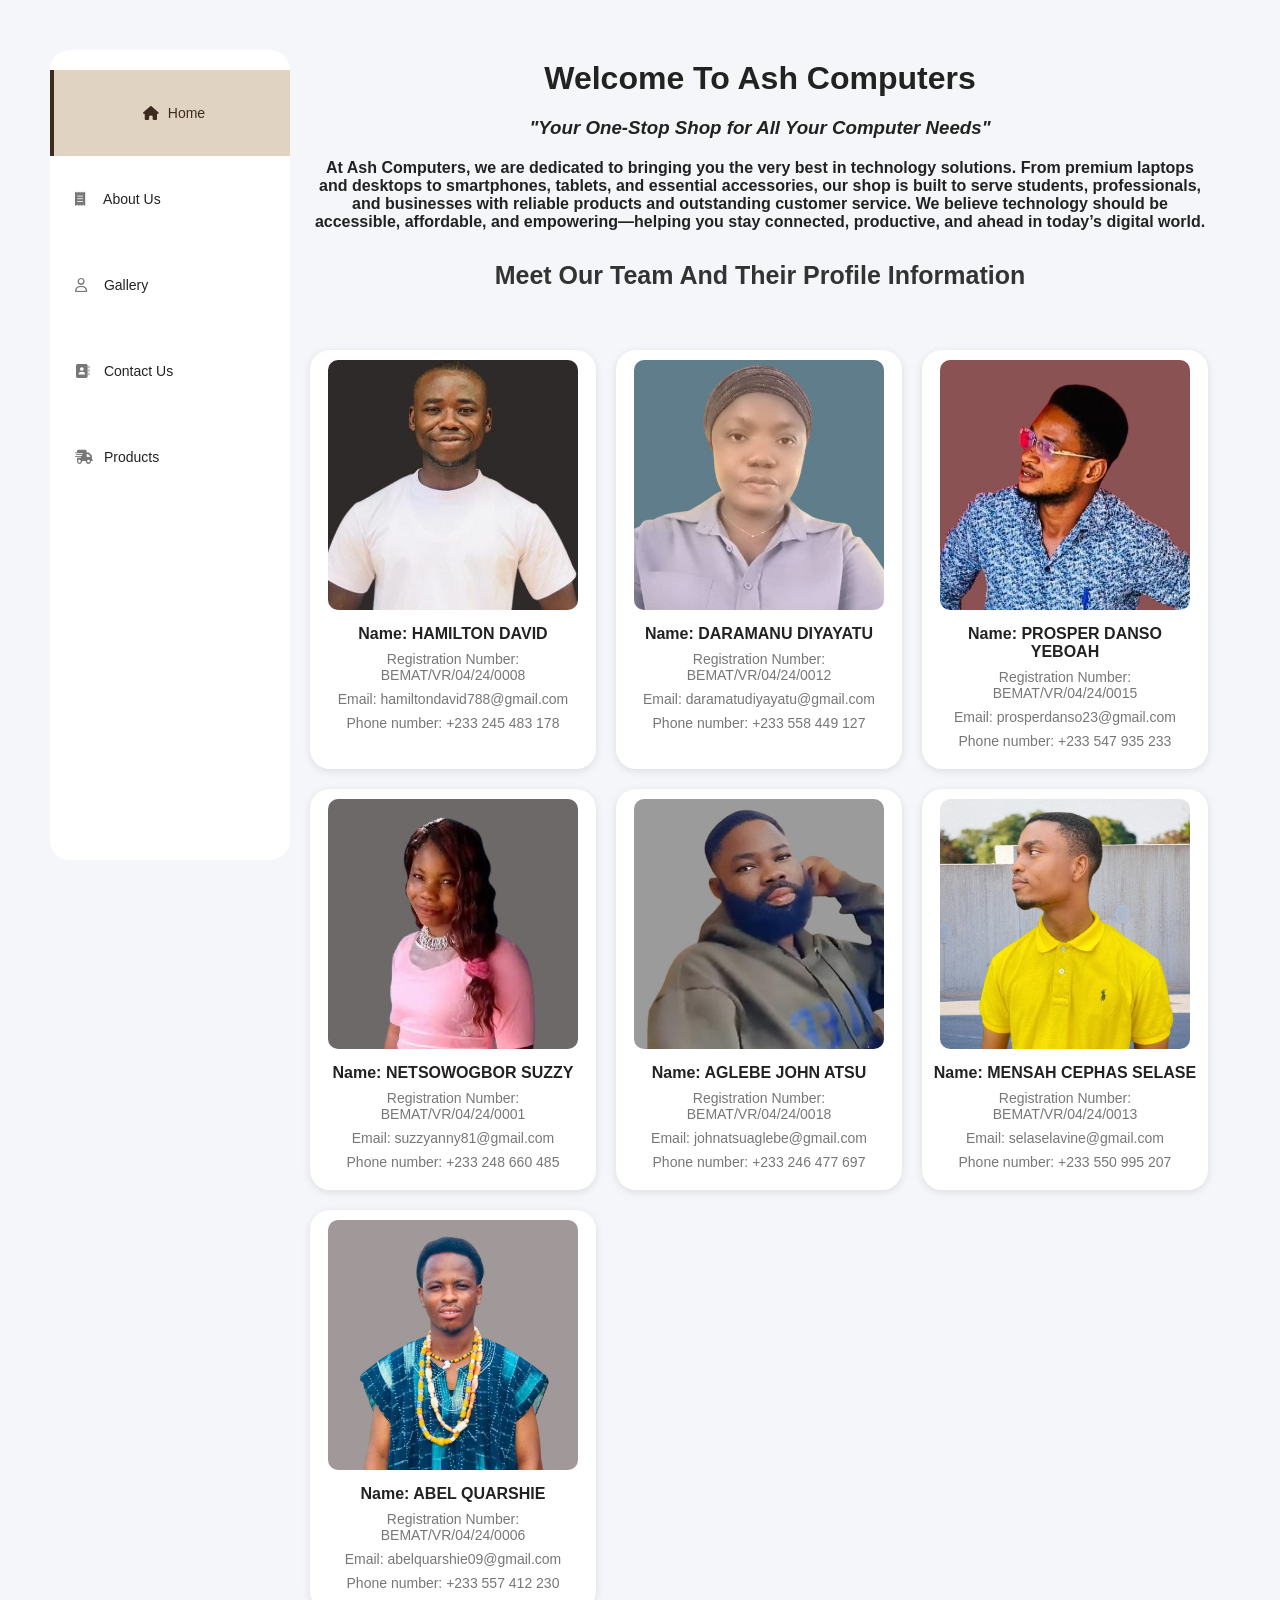
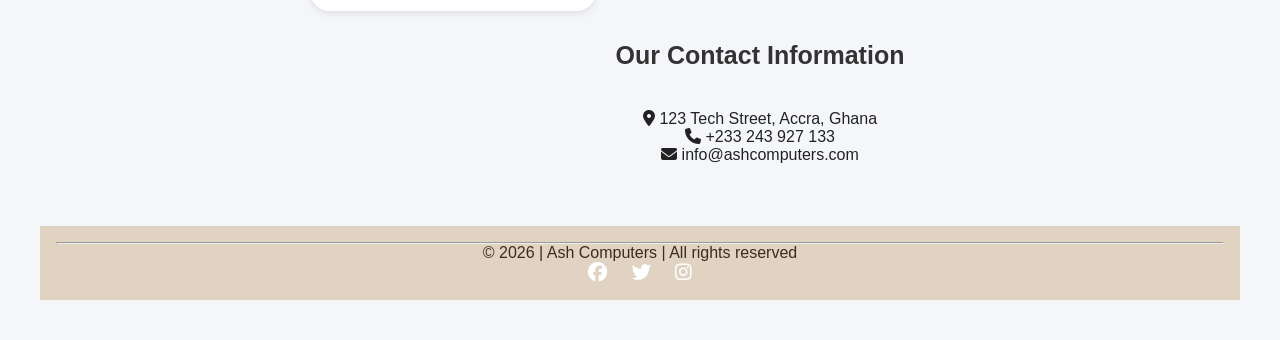
==== commit 09808b94: "minor changes made" ====
--- a/index.html
+++ b/index.html
@@ -37,7 +37,7 @@
                 <div class="profile-card">
                     <img src="images/david-removebg-preview.jpg" alt="Profile 1">
                     <div class="card-info">
-                        <h3>Name: Hamilton David</h3>
+                        <h3>Name: HAMILTON DAVID</h3>
                         <p>Registration Number: BEMAT/VR/04/24/0008</p>
                         <p>Email: hamiltondavid788@gmail.com</p>
                         <p>Phone number: +233 245 483 178</p>
@@ -90,7 +90,7 @@
                         <h3>Name: MENSAH CEPHAS SELASE</h3>
                         <p>Registration Number: BEMAT/VR/04/24/0013</p>
                         <p>Email: selaselavine@gmail.com</p>
-                        <p>Phone number: +233 550 985 207</p>
+                        <p>Phone number: +233 550 995 207</p>
                     </div>
                 </div>
 
